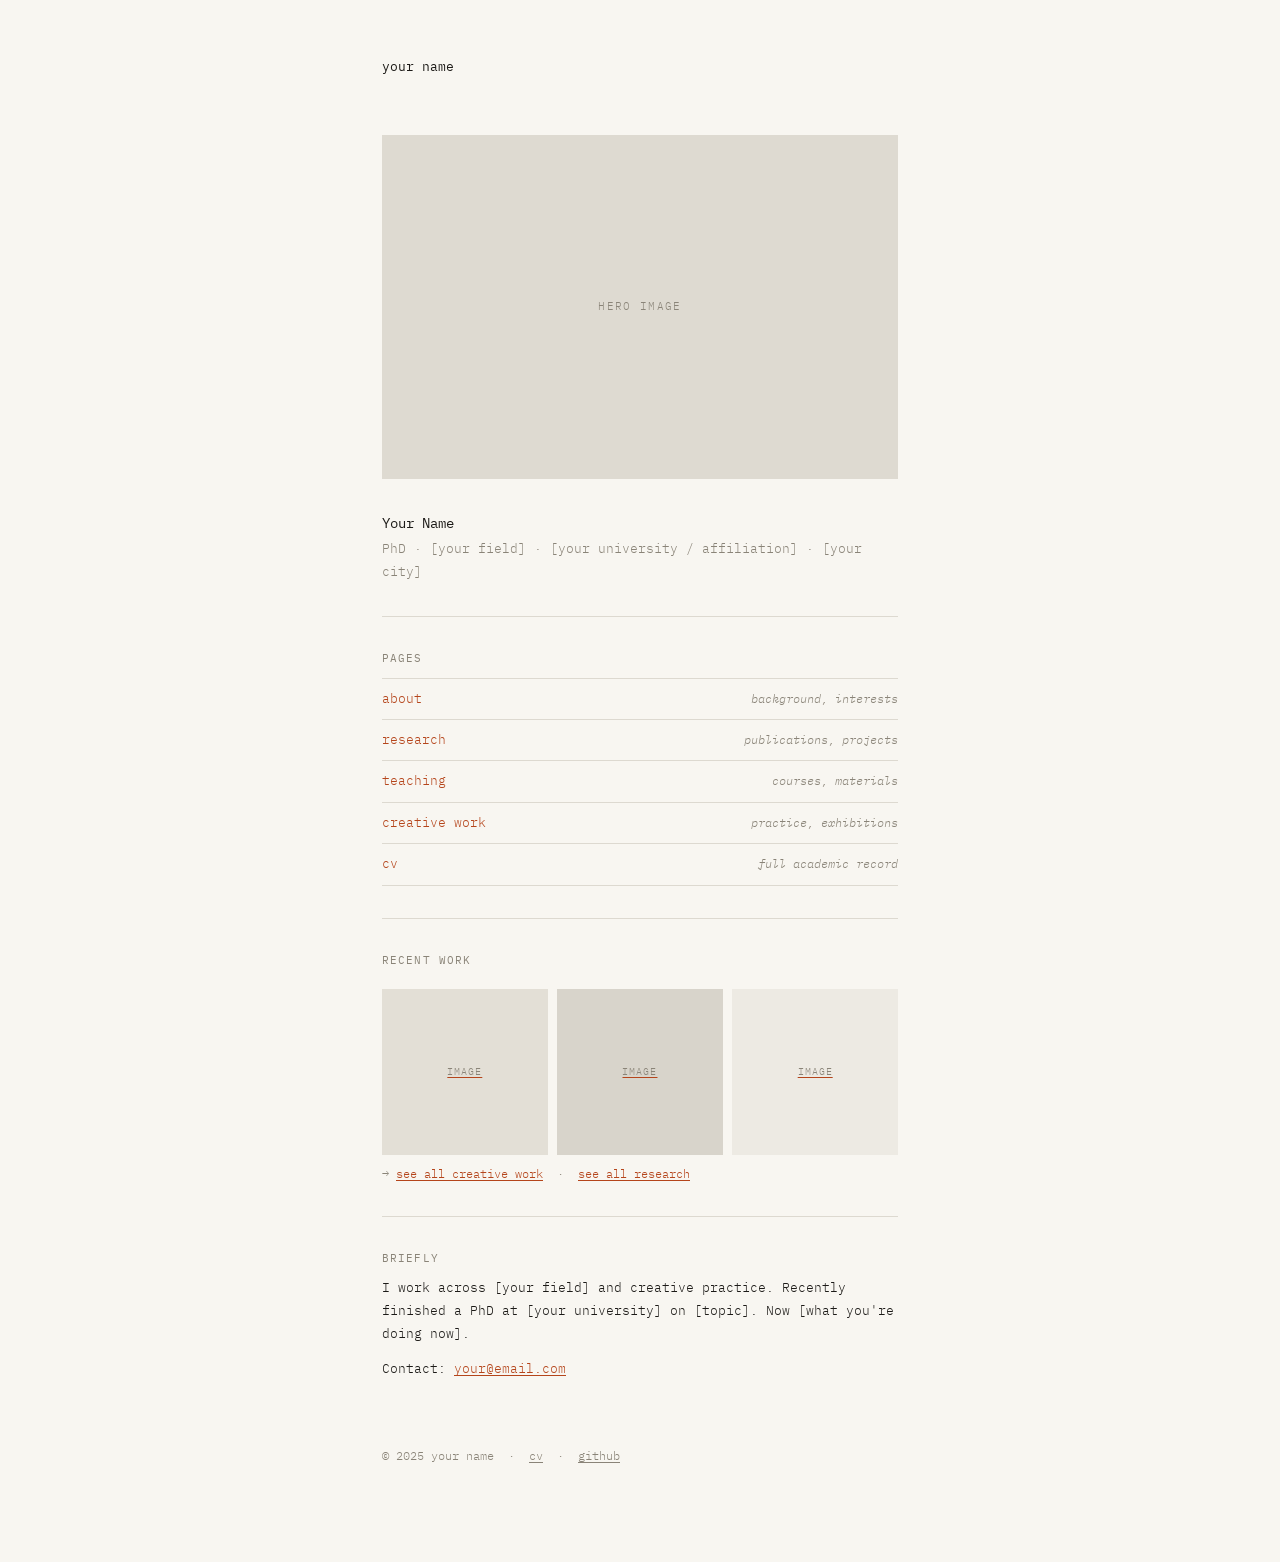
==== index.html @ ac86341d "Add files via upload" ====
<!DOCTYPE html>
<html lang="en">
<head>
  <meta charset="UTF-8"/>
  <meta name="viewport" content="width=device-width, initial-scale=1.0"/>
  <title>Your Name</title>
  <link rel="preconnect" href="https://fonts.googleapis.com">
  <link rel="preconnect" href="https://fonts.gstatic.com" crossorigin>
  <link href="https://fonts.googleapis.com/css2?family=IBM+Plex+Mono:ital,wght@0,300;0,400;1,300;1,400&display=swap" rel="stylesheet">
  <link rel="stylesheet" href="style.css">
  <style>
    /* ── INDEX-ONLY STYLES ── */

    /* Hero image: full-width, tall, sets the tone */
    .hero-img {
      width: 100%;
      aspect-ratio: 3/2;
      background: #DEDAD1;
      display: flex;
      align-items: center;
      justify-content: center;
      margin-bottom: 2rem;
    }
    .hero-img img  { width: 100%; height: 100%; object-fit: cover; display: block; }
    .hero-img span { font-size: 11px; letter-spacing: 0.12em; text-transform: uppercase; color: var(--muted); }

    /* Name + descriptor */
    .lede {
      margin-bottom: 2rem;
    }
    .lede h1 {
      font-size: 14px;
      font-weight: 400;
      margin-bottom: 0.2rem;
    }
    .lede p {
      font-size: 13px;
      color: var(--muted);
    }

    /* Page index — the core of the landing page */
    .page-index {
      list-style: none;
      margin-bottom: 2rem;
    }
    .page-index li {
      border-bottom: 1px solid var(--rule);
      font-size: 13px;
    }
    .page-index li:first-child { border-top: 1px solid var(--rule); }

    .page-index a {
      display: flex;
      justify-content: space-between;
      align-items: baseline;
      padding: 0.55rem 0;
      text-decoration: none;
      color: var(--link);
      gap: 1rem;
    }
    .page-index a:hover { text-decoration: underline; }
    .page-index a:visited { color: var(--visited); }

    .page-index .pi-desc {
      color: var(--muted);
      font-size: 12px;
      font-style: italic;
      text-align: right;
      flex-shrink: 0;
    }

    /* Small thumbnail grid for recent work */
    .thumb-row {
      display: grid;
      grid-template-columns: repeat(3, 1fr);
      gap: 0.6rem;
      margin: 1.2rem 0 0.5rem;
    }
    .thumb {
      aspect-ratio: 1;
      background: #E3DFD6;
      display: flex;
      align-items: center;
      justify-content: center;
      overflow: hidden;
    }
    .thumb img { width: 100%; height: 100%; object-fit: cover; display: block; }
    .thumb span { font-size: 10px; letter-spacing: 0.1em; text-transform: uppercase; color: var(--muted); }
    .thumb:nth-child(2) { background: #D8D4CB; }
    .thumb:nth-child(3) { background: #EDEAE3; }
  </style>
</head>
<body>

  <!-- NAV -->
  <nav class="site-nav">
    <a href="index.html" class="home">your name</a>
  </nav>

  <!-- HERO IMAGE -->
  <div class="hero-img">
    <!-- Replace with: <img src="images/hero.jpg" alt="Description"> -->
    <span>hero image</span>
  </div>

  <!-- LEDE -->
  <div class="lede">
    <h1>Your Name</h1>
    <p>PhD · [your field] · [your university / affiliation] · [your city]</p>
  </div>

  <hr>

  <!-- PAGE INDEX -->
  <section>
    <p class="s-label">pages</p>
    <ul class="page-index">
      <li>
        <a href="about.html">
          <span>about</span>
          <span class="pi-desc">background, interests</span>
        </a>
      </li>
      <li>
        <a href="research.html">
          <span>research</span>
          <span class="pi-desc">publications, projects</span>
        </a>
      </li>
      <li>
        <a href="teaching.html">
          <span>teaching</span>
          <span class="pi-desc">courses, materials</span>
        </a>
      </li>
      <li>
        <a href="creative.html">
          <span>creative work</span>
          <span class="pi-desc">practice, exhibitions</span>
        </a>
      </li>
      <li>
        <a href="cv.html">
          <span>cv</span>
          <span class="pi-desc">full academic record</span>
        </a>
      </li>
    </ul>
  </section>

  <hr>

  <!-- RECENT WORK THUMBNAILS -->
  <section>
    <p class="s-label">recent work</p>
    <div class="thumb-row">
      <a href="creative.html" class="thumb">
        <!-- <img src="images/work-1.jpg" alt="Project name"> -->
        <span>image</span>
      </a>
      <a href="research.html" class="thumb">
        <!-- <img src="images/work-2.jpg" alt="Project name"> -->
        <span>image</span>
      </a>
      <a href="creative.html" class="thumb">
        <!-- <img src="images/work-3.jpg" alt="Project name"> -->
        <span>image</span>
      </a>
    </div>
    <p style="font-size: 12px; color: var(--muted);">
      → <a href="creative.html">see all creative work</a> &nbsp;·&nbsp; <a href="research.html">see all research</a>
    </p>
  </section>

  <hr>

  <!-- SHORT BIO + CONTACT -->
  <section>
    <p class="s-label">briefly</p>
    <p style="font-size: 13px; margin-bottom: 0.8rem;">
      I work across [your field] and creative practice. Recently finished a PhD at [your university] on [topic]. Now [what you're doing now].
    </p>
    <p style="font-size: 13px;">
      Contact: <a href="mailto:your@email.com">your@email.com</a>
    </p>
  </section>

  <!-- FOOTER -->
  <footer class="site-footer">
    <p>© 2025 your name &nbsp;·&nbsp; <a href="cv.html">cv</a> &nbsp;·&nbsp; <a href="https://github.com/yourusername" class="ext" target="_blank">github</a></p>
  </footer>

</body>
</html>
---- style.css ----
/* ── RESET ── */
*, *::before, *::after { box-sizing: border-box; margin: 0; padding: 0; }

/* ── TOKENS ── */
:root {
  --bg:      #F8F6F1;
  --text:    #1C1A17;
  --muted:   #8A8478;
  --rule:    #DDD9D0;
  --link:    #B5451B;       /* rust — internal nav / pages */
  --ext:     #2D6A8F;       /* slate blue — external links */
  --visited: #7A3A6E;       /* plum — visited */
  --max:     580px;
  --font:    'IBM Plex Mono', monospace;
}

/* ── BASE ── */
html { scroll-behavior: smooth; }

body {
  background: var(--bg);
  color: var(--text);
  font-family: var(--font);
  font-weight: 300;
  font-size: 14px;
  line-height: 1.75;
  padding: 3.5rem 2rem 6rem;
  max-width: var(--max);
  margin: 0 auto;
}

/* ── LINKS ── */
a               { color: var(--link); text-decoration: underline; text-underline-offset: 2px; }
a:visited       { color: var(--visited); }
a:hover         { text-decoration: none; }
a.ext           { color: var(--ext); }
a.ext:visited   { color: var(--visited); }

/* ── SITE NAV ── */
.site-nav {
  margin-bottom: 3.5rem;
  font-size: 13px;
}

.site-nav a {
  color: var(--muted);
  text-decoration: none;
}
.site-nav a:hover { color: var(--link); text-decoration: underline; }
.site-nav a.home  { color: var(--text); font-weight: 400; }
.site-nav .sep    { color: var(--rule); margin: 0 0.4rem; }

/* ── PAGE HEADER ── */
.page-header { margin-bottom: 2.5rem; }
.page-header h1 {
  font-size: 14px;
  font-weight: 400;
  margin-bottom: 0.2rem;
}
.page-header .sub { color: var(--muted); font-size: 13px; }

/* ── HR ── */
hr {
  border: none;
  border-top: 1px solid var(--rule);
  margin: 2rem 0;
}

/* ── SECTION ── */
section { margin-bottom: 2rem; }

.s-label {
  font-size: 11px;
  font-weight: 400;
  text-transform: uppercase;
  letter-spacing: 0.1em;
  color: var(--muted);
  margin-bottom: 0.6rem;
}

/* ── PROSE ── */
.prose p             { margin-bottom: 0.8rem; font-size: 13px; }
.prose p:last-child  { margin-bottom: 0; }

/* ── ENTRY LIST (CV / work rows) ── */
.entry-list { list-style: none; }

.entry {
  display: grid;
  grid-template-columns: 3.8rem 1fr;
  gap: 0 1.2rem;
  padding: 0.45rem 0;
  border-bottom: 1px solid var(--rule);
  font-size: 13px;
  align-items: baseline;
}
.entry:first-child { border-top: 1px solid var(--rule); }

.entry-year  { color: var(--muted); font-size: 12px; flex-shrink: 0; }
.entry-body  { }
.entry-sub   { color: var(--muted); font-size: 12px; }
.entry-tag   { color: var(--muted); font-size: 11px; font-style: italic; }

/* ── IMAGE BLOCK ── */
.img-block {
  width: 100%;
  aspect-ratio: 3/2;
  background: #E9E5DC;
  display: flex;
  align-items: center;
  justify-content: center;
  margin: 1.2rem 0;
}
.img-block.tall  { aspect-ratio: 2/3; }
.img-block.square { aspect-ratio: 1; }
.img-block span  { font-size: 11px; letter-spacing: 0.12em; text-transform: uppercase; color: var(--muted); }
.img-block img   { width: 100%; height: 100%; object-fit: cover; display: block; }

.img-caption {
  font-size: 11px;
  color: var(--muted);
  margin-top: 0.4rem;
  margin-bottom: 1rem;
}

/* ── ARROW LINK ── */
.arrow-link {
  font-size: 13px;
  text-decoration: none;
  color: var(--link);
  display: inline-flex;
  align-items: center;
  gap: 0.4rem;
}
.arrow-link:hover { text-decoration: underline; }
.arrow-link::before { content: '→ '; }

/* ── CONTACT LIST ── */
.contact-list { list-style: none; font-size: 13px; }
.contact-list li { padding: 0.3rem 0; }
.contact-list li::before { content: '→ '; color: var(--muted); }

/* ── FOOTER ── */
.site-footer {
  margin-top: 4rem;
  font-size: 12px;
  color: var(--muted);
}
.site-footer a { color: var(--muted); font-size: 12px; }
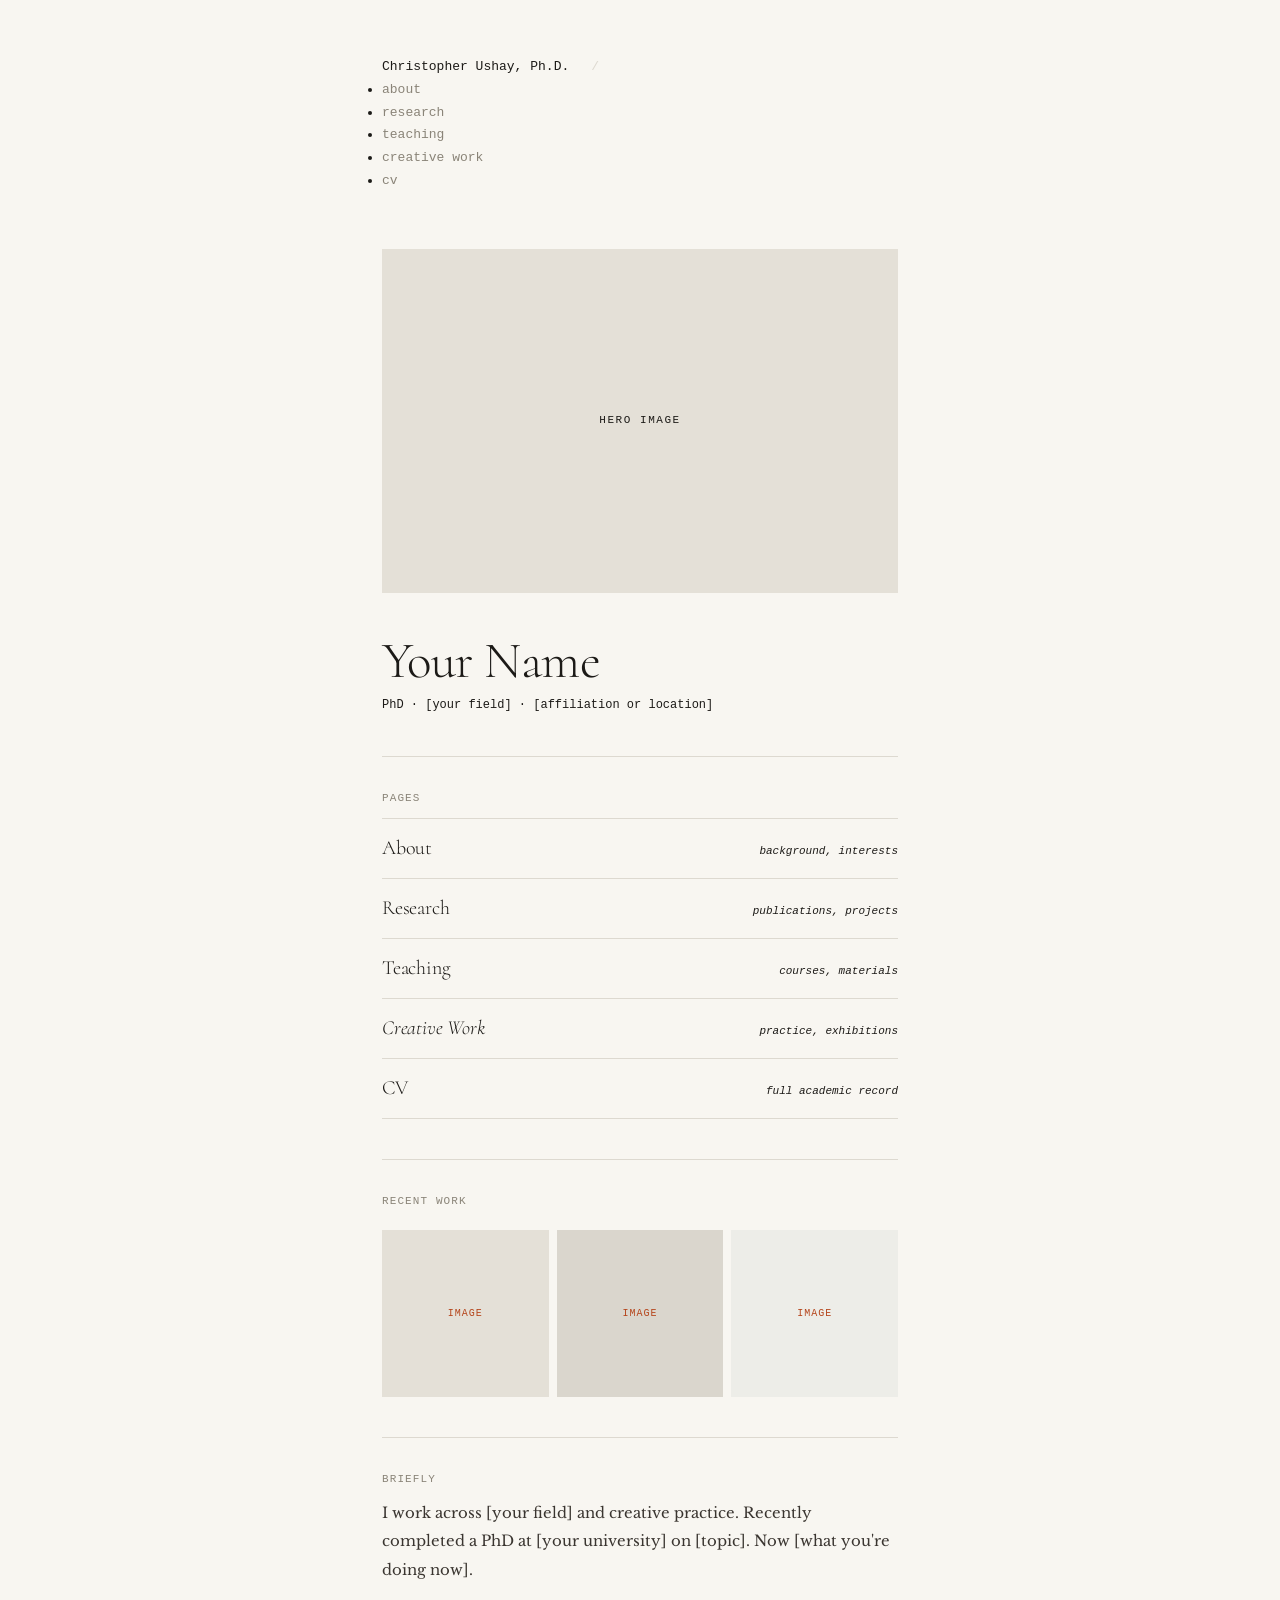
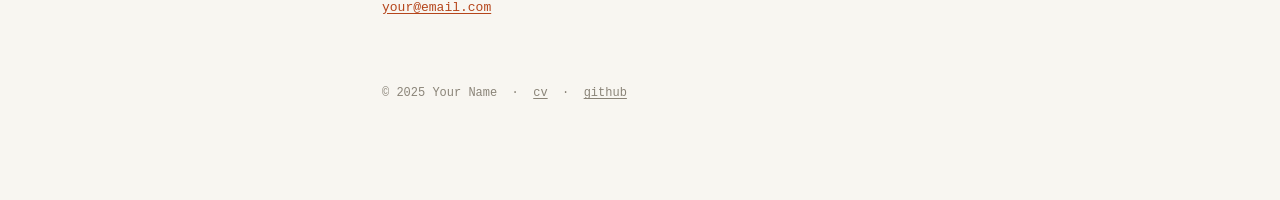
==== commit bbc42de7: "Update index.html Added name title" ====
--- a/index.html
+++ b/index.html
@@ -6,46 +6,44 @@
   <title>Your Name</title>
   <link rel="preconnect" href="https://fonts.googleapis.com">
   <link rel="preconnect" href="https://fonts.gstatic.com" crossorigin>
-  <link href="https://fonts.googleapis.com/css2?family=IBM+Plex+Mono:ital,wght@0,300;0,400;1,300;1,400&display=swap" rel="stylesheet">
+  <link href="https://fonts.googleapis.com/css2?family=Cormorant:ital,wght@0,300;0,400;1,300;1,400&family=Libre+Baskerville:ital@0;1&family=DM+Mono:ital,wght@0,300;0,400;1,300&display=swap" rel="stylesheet">
   <link rel="stylesheet" href="style.css">
   <style>
-    /* ── INDEX-ONLY STYLES ── */
-
-    /* Hero image: full-width, tall, sets the tone */
-    .hero-img {
+    /* ── INDEX-ONLY ── */
+    .hero {
       width: 100%;
       aspect-ratio: 3/2;
-      background: #DEDAD1;
+      background: #E4E0D7;
       display: flex;
       align-items: center;
       justify-content: center;
-      margin-bottom: 2rem;
+      margin-bottom: 2.5rem;
+      overflow: hidden;
     }
-    .hero-img img  { width: 100%; height: 100%; object-fit: cover; display: block; }
-    .hero-img span { font-size: 11px; letter-spacing: 0.12em; text-transform: uppercase; color: var(--muted); }
+    .hero img  { width: 100%; height: 100%; object-fit: cover; display: block; }
+    .hero span { font-size: 11px; letter-spacing: 0.14em; text-transform: uppercase; color: var(--mid); }
 
-    /* Name + descriptor */
     .lede {
-      margin-bottom: 2rem;
+      margin-bottom: 2.5rem;
     }
     .lede h1 {
-      font-size: 14px;
-      font-weight: 400;
-      margin-bottom: 0.2rem;
+      font-family: 'Cormorant', serif;
+      font-weight: 300;
+      font-size: clamp(2rem, 6vw, 3.2rem);
+      line-height: 1.1;
+      letter-spacing: -0.01em;
+      margin-bottom: 0.4rem;
     }
+    .lede h1 em { font-style: italic; }
     .lede p {
-      font-size: 13px;
-      color: var(--muted);
+      font-size: 12px;
+      color: var(--mid);
     }
 
-    /* Page index — the core of the landing page */
-    .page-index {
-      list-style: none;
-      margin-bottom: 2rem;
-    }
+    /* Page index */
+    .page-index { list-style: none; }
     .page-index li {
       border-bottom: 1px solid var(--rule);
-      font-size: 13px;
     }
     .page-index li:first-child { border-top: 1px solid var(--rule); }
 
@@ -53,141 +51,129 @@
       display: flex;
       justify-content: space-between;
       align-items: baseline;
-      padding: 0.55rem 0;
+      padding: 0.75rem 0;
       text-decoration: none;
-      color: var(--link);
+      color: var(--accent);
       gap: 1rem;
+      transition: padding-left 0.2s ease;
     }
-    .page-index a:hover { text-decoration: underline; }
+    .page-index a:hover { padding-left: 0.3rem; text-decoration: none; }
     .page-index a:visited { color: var(--visited); }
 
-    .page-index .pi-desc {
-      color: var(--muted);
-      font-size: 12px;
+    .pi-name {
+      font-family: 'Cormorant', serif;
+      font-weight: 300;
+      font-size: 1.25rem;
+      letter-spacing: -0.01em;
+    }
+    .pi-name em { font-style: italic; }
+
+    .pi-desc {
+      font-size: 11px;
+      color: var(--mid);
       font-style: italic;
       text-align: right;
       flex-shrink: 0;
     }
 
-    /* Small thumbnail grid for recent work */
-    .thumb-row {
+    /* Thumb strip */
+    .thumb-strip {
       display: grid;
       grid-template-columns: repeat(3, 1fr);
-      gap: 0.6rem;
-      margin: 1.2rem 0 0.5rem;
+      gap: 0.5rem;
+      margin-top: 1.2rem;
     }
     .thumb {
       aspect-ratio: 1;
-      background: #E3DFD6;
-      display: flex;
-      align-items: center;
-      justify-content: center;
+      background: #E4E0D7;
+      display: flex; align-items: center; justify-content: center;
       overflow: hidden;
+      text-decoration: none;
+      transition: opacity 0.2s ease;
     }
-    .thumb img { width: 100%; height: 100%; object-fit: cover; display: block; }
-    .thumb span { font-size: 10px; letter-spacing: 0.1em; text-transform: uppercase; color: var(--muted); }
-    .thumb:nth-child(2) { background: #D8D4CB; }
-    .thumb:nth-child(3) { background: #EDEAE3; }
+    .thumb:nth-child(2) { background: #DAD6CD; }
+    .thumb:nth-child(3) { background: #EDEDE8; }
+    .thumb:hover { opacity: 0.85; }
+    .thumb img  { width: 100%; height: 100%; object-fit: cover; display: block; }
+    .thumb span { font-size: 10px; letter-spacing: 0.1em; text-transform: uppercase; color: var(--mid); }
   </style>
 </head>
 <body>
 
-  <!-- NAV -->
   <nav class="site-nav">
-    <a href="index.html" class="home">your name</a>
+    <a href="index.html" class="home">Christopher Ushay, Ph.D.</a>
+    <span class="sep">&nbsp;/</span>
+    <ul class="links">
+      <li><a href="about.html">about</a></li>
+      <li><a href="research.html">research</a></li>
+      <li><a href="teaching.html">teaching</a></li>
+      <li><a href="creative.html">creative work</a></li>
+      <li><a href="cv.html">cv</a></li>
+    </ul>
   </nav>
 
-  <!-- HERO IMAGE -->
-  <div class="hero-img">
-    <!-- Replace with: <img src="images/hero.jpg" alt="Description"> -->
+  <!-- HERO -->
+  <div class="hero">
+    <!-- Replace with: <img src="images/hero.jpg" alt="..."> -->
     <span>hero image</span>
   </div>
 
-  <!-- LEDE -->
+  <!-- NAME + DESCRIPTOR -->
   <div class="lede">
     <h1>Your Name</h1>
-    <p>PhD · [your field] · [your university / affiliation] · [your city]</p>
+    <p>PhD · [your field] · [affiliation or location]</p>
   </div>
 
   <hr>
 
   <!-- PAGE INDEX -->
-  <section>
+  <section style="margin-bottom: 2.5rem;">
     <p class="s-label">pages</p>
     <ul class="page-index">
-      <li>
-        <a href="about.html">
-          <span>about</span>
-          <span class="pi-desc">background, interests</span>
-        </a>
-      </li>
-      <li>
-        <a href="research.html">
-          <span>research</span>
-          <span class="pi-desc">publications, projects</span>
-        </a>
-      </li>
-      <li>
-        <a href="teaching.html">
-          <span>teaching</span>
-          <span class="pi-desc">courses, materials</span>
-        </a>
-      </li>
-      <li>
-        <a href="creative.html">
-          <span>creative work</span>
-          <span class="pi-desc">practice, exhibitions</span>
-        </a>
-      </li>
-      <li>
-        <a href="cv.html">
-          <span>cv</span>
-          <span class="pi-desc">full academic record</span>
-        </a>
-      </li>
+      <li><a href="about.html"><span class="pi-name">About</span><span class="pi-desc">background, interests</span></a></li>
+      <li><a href="research.html"><span class="pi-name">Research</span><span class="pi-desc">publications, projects</span></a></li>
+      <li><a href="teaching.html"><span class="pi-name">Teaching</span><span class="pi-desc">courses, materials</span></a></li>
+      <li><a href="creative.html"><span class="pi-name"><em>Creative Work</em></span><span class="pi-desc">practice, exhibitions</span></a></li>
+      <li><a href="cv.html"><span class="pi-name">CV</span><span class="pi-desc">full academic record</span></a></li>
     </ul>
   </section>
 
   <hr>
 
   <!-- RECENT WORK THUMBNAILS -->
-  <section>
+  <section style="margin-bottom: 2.5rem;">
     <p class="s-label">recent work</p>
-    <div class="thumb-row">
+    <div class="thumb-strip">
       <a href="creative.html" class="thumb">
-        <!-- <img src="images/work-1.jpg" alt="Project name"> -->
+        <!-- <img src="images/work-1.jpg" alt="..."> -->
         <span>image</span>
       </a>
       <a href="research.html" class="thumb">
-        <!-- <img src="images/work-2.jpg" alt="Project name"> -->
+        <!-- <img src="images/work-2.jpg" alt="..."> -->
         <span>image</span>
       </a>
       <a href="creative.html" class="thumb">
-        <!-- <img src="images/work-3.jpg" alt="Project name"> -->
+        <!-- <img src="images/work-3.jpg" alt="..."> -->
         <span>image</span>
       </a>
     </div>
-    <p style="font-size: 12px; color: var(--muted);">
-      → <a href="creative.html">see all creative work</a> &nbsp;·&nbsp; <a href="research.html">see all research</a>
-    </p>
   </section>
 
   <hr>
 
-  <!-- SHORT BIO + CONTACT -->
+  <!-- BRIEF BIO -->
   <section>
     <p class="s-label">briefly</p>
-    <p style="font-size: 13px; margin-bottom: 0.8rem;">
-      I work across [your field] and creative practice. Recently finished a PhD at [your university] on [topic]. Now [what you're doing now].
+    <p style="font-family: 'Libre Baskerville', serif; font-size: 0.93rem; line-height: 1.9; color: #3A3530; margin-bottom: 0.8rem;">
+      I work across [your field] and creative practice. Recently completed a PhD at [your university] on [topic]. Now [what you're doing now].
     </p>
-    <p style="font-size: 13px;">
-      Contact: <a href="mailto:your@email.com">your@email.com</a>
+    <p style="font-size: 13px; color: var(--mid);">
+      <a href="mailto:your@email.com">your@email.com</a>
     </p>
   </section>
 
-  <!-- FOOTER -->
   <footer class="site-footer">
-    <p>© 2025 your name &nbsp;·&nbsp; <a href="cv.html">cv</a> &nbsp;·&nbsp; <a href="https://github.com/yourusername" class="ext" target="_blank">github</a></p>
+    <p>© 2025 Your Name &nbsp;·&nbsp; <a href="cv.html">cv</a> &nbsp;·&nbsp; <a href="https://github.com/yourusername" class="ext" target="_blank">github</a></p>
   </footer>
 
 </body>
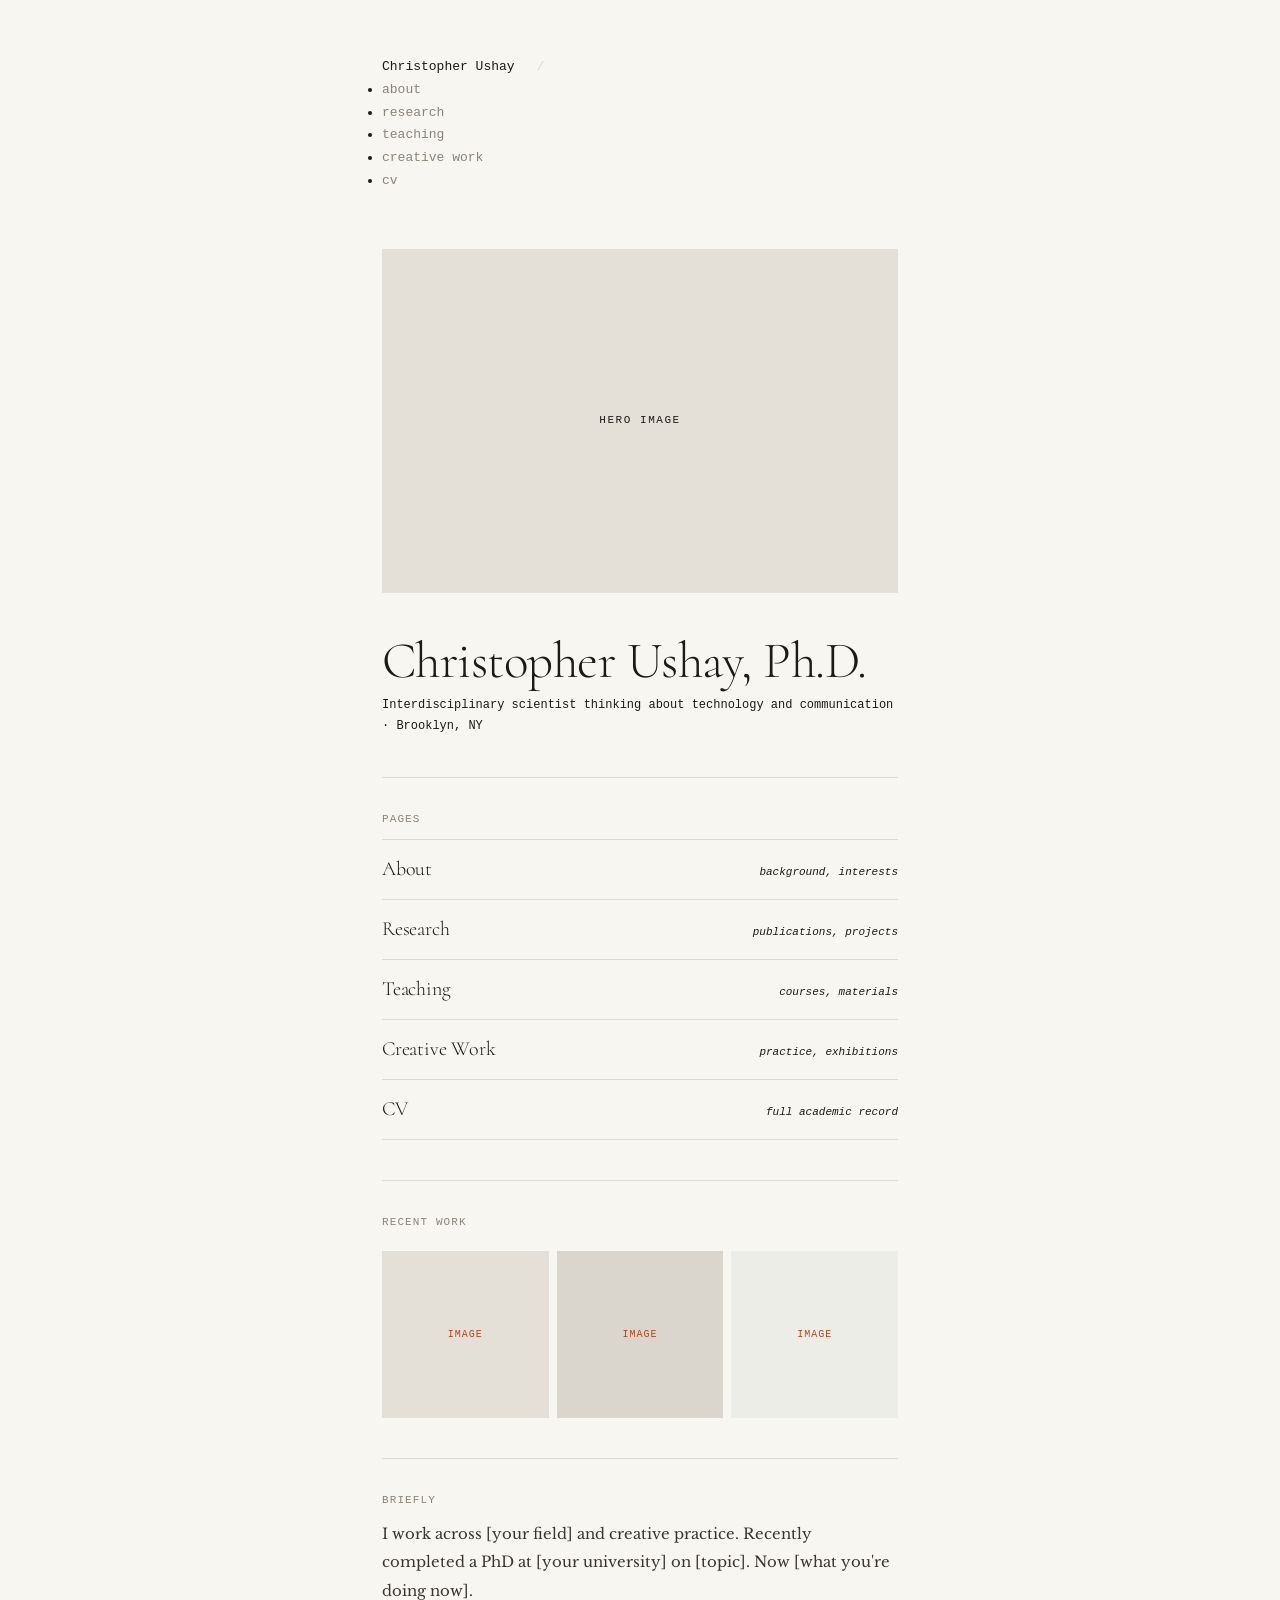
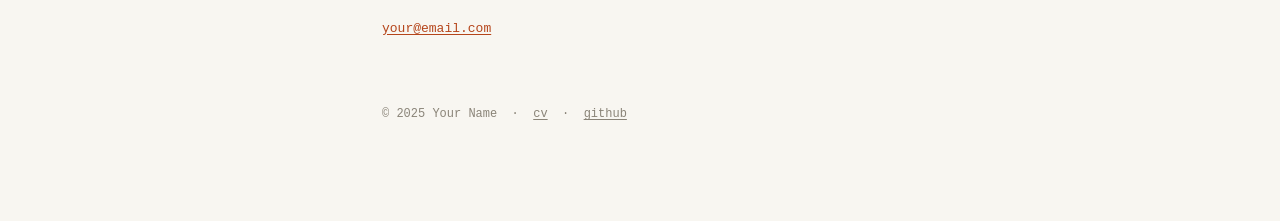
==== commit 83e05a32: "Update index.html Titles" ====
--- a/index.html
+++ b/index.html
@@ -3,7 +3,7 @@
 <head>
   <meta charset="UTF-8"/>
   <meta name="viewport" content="width=device-width, initial-scale=1.0"/>
-  <title>Your Name</title>
+  <title>Christopher Ushay</title>
   <link rel="preconnect" href="https://fonts.googleapis.com">
   <link rel="preconnect" href="https://fonts.gstatic.com" crossorigin>
   <link href="https://fonts.googleapis.com/css2?family=Cormorant:ital,wght@0,300;0,400;1,300;1,400&family=Libre+Baskerville:ital@0;1&family=DM+Mono:ital,wght@0,300;0,400;1,300&display=swap" rel="stylesheet">
@@ -101,7 +101,7 @@
 <body>
 
   <nav class="site-nav">
-    <a href="index.html" class="home">Christopher Ushay, Ph.D.</a>
+    <a href="index.html" class="home">Christopher Ushay</a>
     <span class="sep">&nbsp;/</span>
     <ul class="links">
       <li><a href="about.html">about</a></li>
@@ -120,8 +120,8 @@
 
   <!-- NAME + DESCRIPTOR -->
   <div class="lede">
-    <h1>Your Name</h1>
-    <p>PhD · [your field] · [affiliation or location]</p>
+    <h1>Christopher Ushay, Ph.D.</h1>
+    <p>Interdisciplinary scientist thinking about technology and communication · Brooklyn, NY</p>
   </div>
 
   <hr>
@@ -133,7 +133,7 @@
       <li><a href="about.html"><span class="pi-name">About</span><span class="pi-desc">background, interests</span></a></li>
       <li><a href="research.html"><span class="pi-name">Research</span><span class="pi-desc">publications, projects</span></a></li>
       <li><a href="teaching.html"><span class="pi-name">Teaching</span><span class="pi-desc">courses, materials</span></a></li>
-      <li><a href="creative.html"><span class="pi-name"><em>Creative Work</em></span><span class="pi-desc">practice, exhibitions</span></a></li>
+      <li><a href="creative.html"><span class="pi-name">Creative Work</span><span class="pi-desc">practice, exhibitions</span></a></li>
       <li><a href="cv.html"><span class="pi-name">CV</span><span class="pi-desc">full academic record</span></a></li>
     </ul>
   </section>
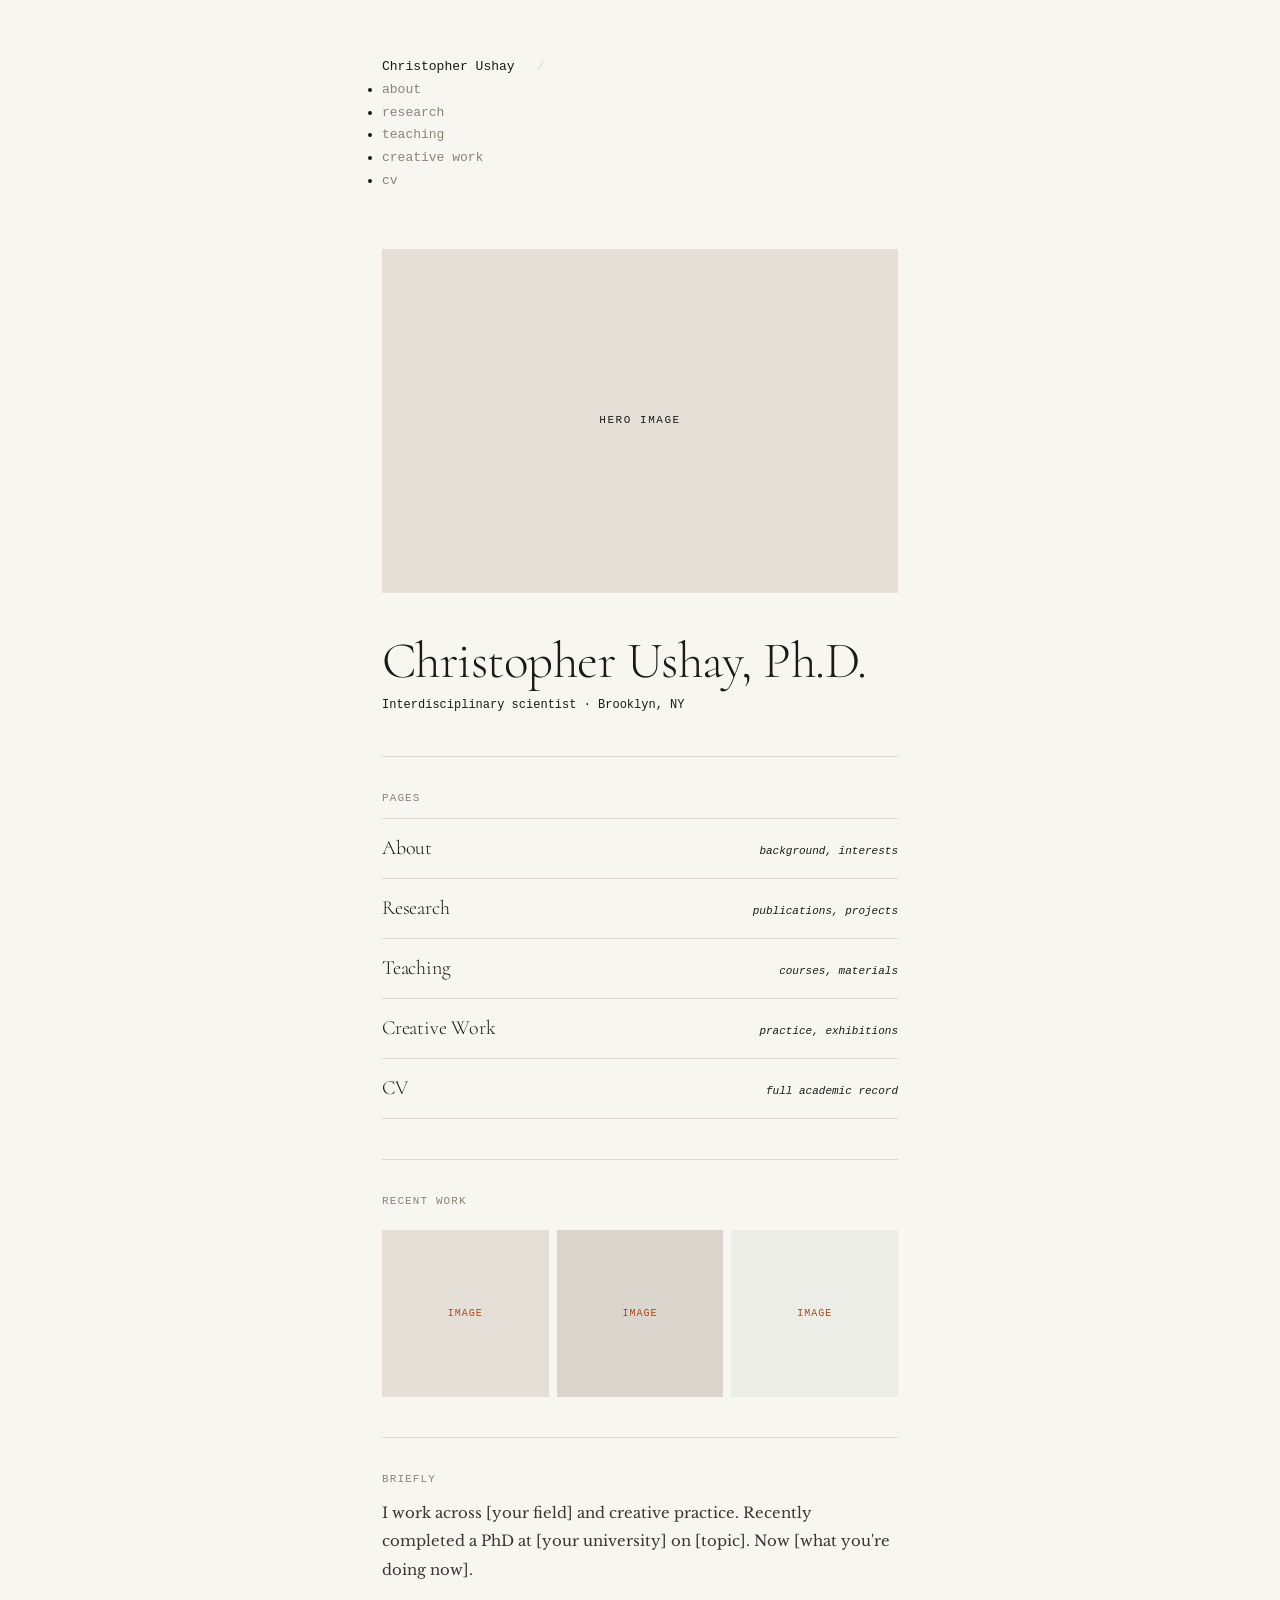
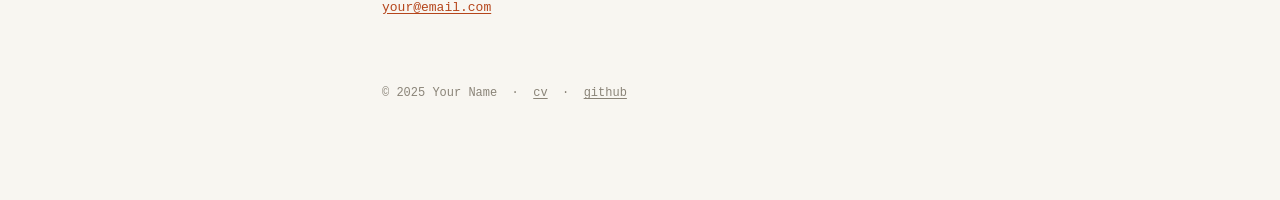
==== commit 2818b769: "Update index.html" ====
--- a/index.html
+++ b/index.html
@@ -121,7 +121,7 @@
   <!-- NAME + DESCRIPTOR -->
   <div class="lede">
     <h1>Christopher Ushay, Ph.D.</h1>
-    <p>Interdisciplinary scientist thinking about technology and communication · Brooklyn, NY</p>
+    <p>Interdisciplinary scientist · Brooklyn, NY</p>
   </div>
 
   <hr>
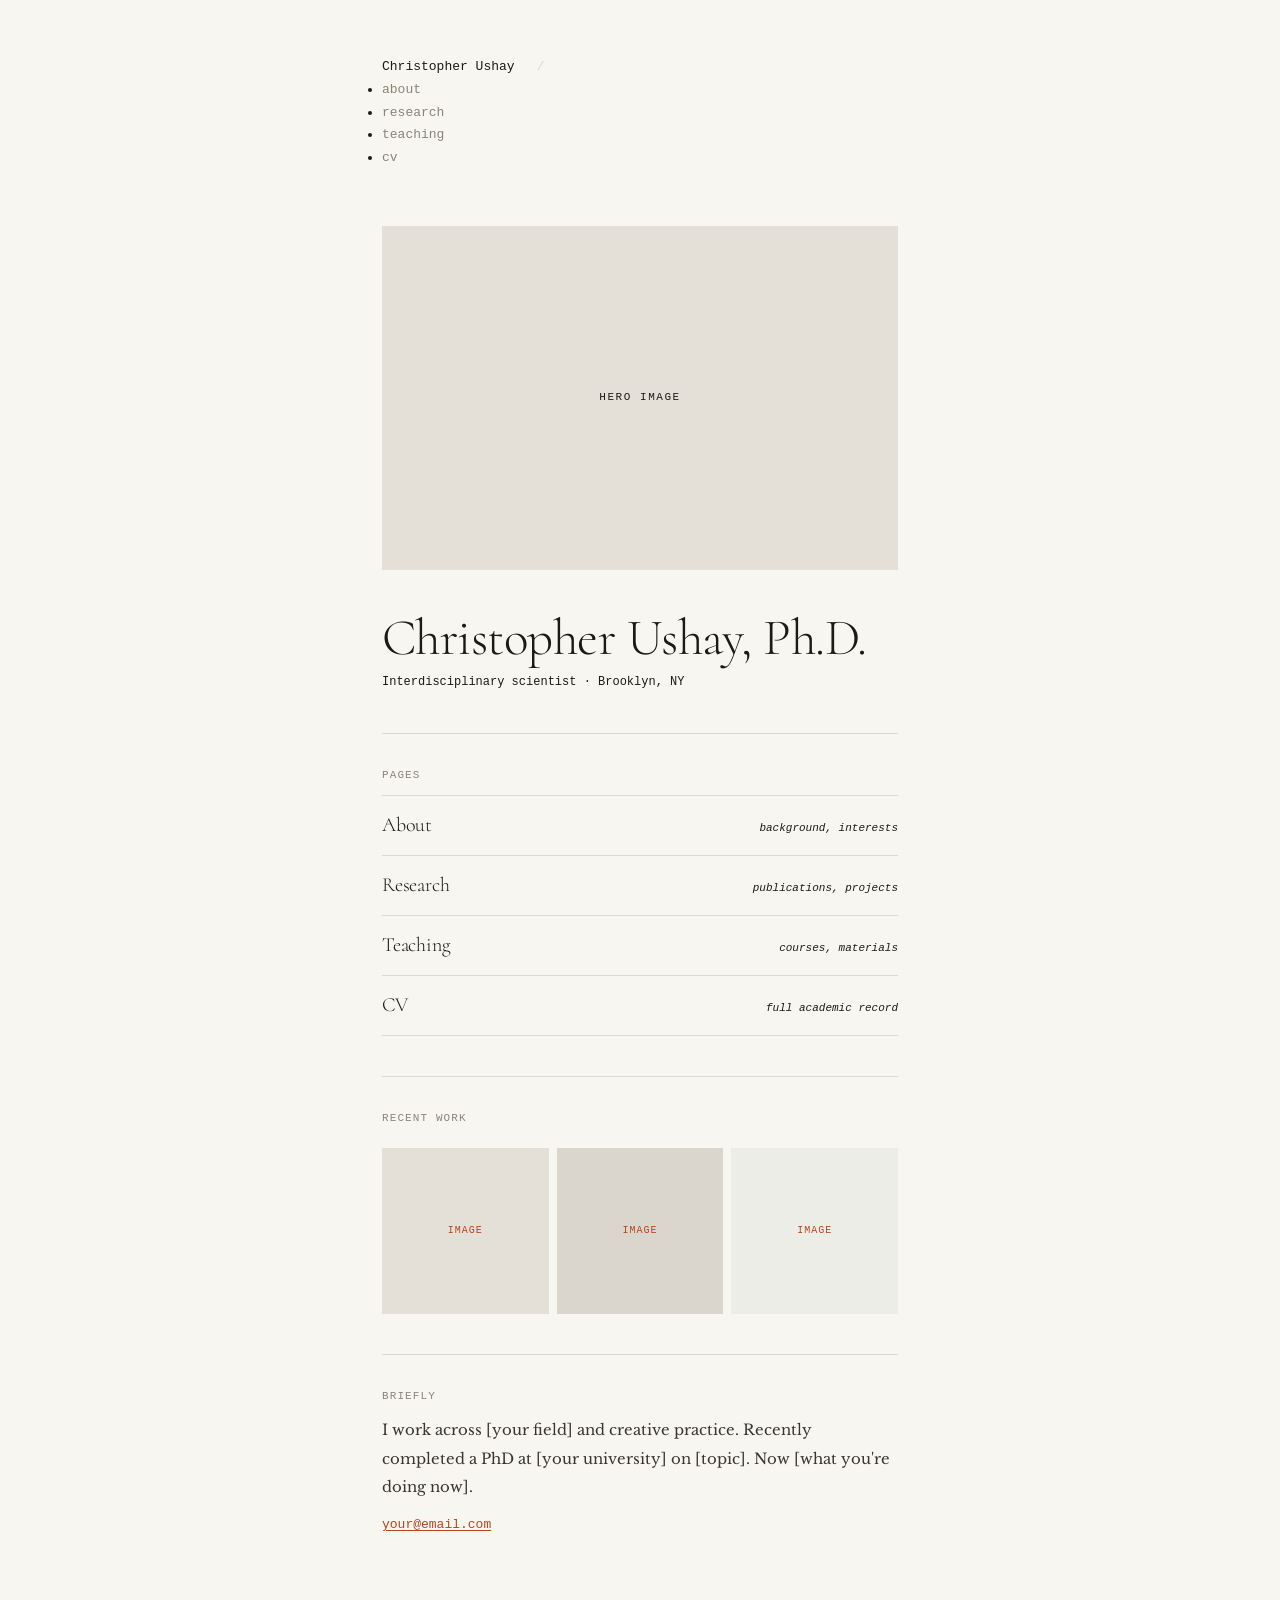
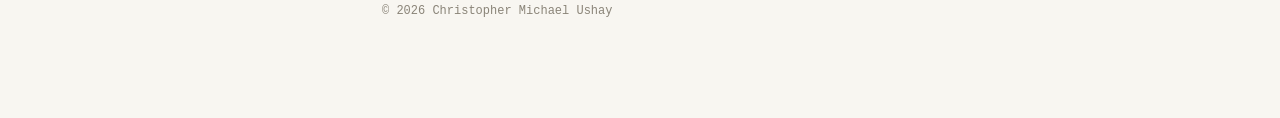
==== commit 26fbcb43: "Comment out creative work links in index.html Comment out links to the creative work page in navigat" ====
--- a/index.html
+++ b/index.html
@@ -107,7 +107,7 @@
       <li><a href="about.html">about</a></li>
       <li><a href="research.html">research</a></li>
       <li><a href="teaching.html">teaching</a></li>
-      <li><a href="creative.html">creative work</a></li>
+      <!-- <li><a href="creative.html">creative work</a></li> -->
       <li><a href="cv.html">cv</a></li>
     </ul>
   </nav>
@@ -133,7 +133,7 @@
       <li><a href="about.html"><span class="pi-name">About</span><span class="pi-desc">background, interests</span></a></li>
       <li><a href="research.html"><span class="pi-name">Research</span><span class="pi-desc">publications, projects</span></a></li>
       <li><a href="teaching.html"><span class="pi-name">Teaching</span><span class="pi-desc">courses, materials</span></a></li>
-      <li><a href="creative.html"><span class="pi-name">Creative Work</span><span class="pi-desc">practice, exhibitions</span></a></li>
+      <!-- <li><a href="creative.html"><span class="pi-name">Creative Work</span><span class="pi-desc">practice, exhibitions</span></a></li> -->
       <li><a href="cv.html"><span class="pi-name">CV</span><span class="pi-desc">full academic record</span></a></li>
     </ul>
   </section>
@@ -173,7 +173,7 @@
   </section>
 
   <footer class="site-footer">
-    <p>© 2025 Your Name &nbsp;·&nbsp; <a href="cv.html">cv</a> &nbsp;·&nbsp; <a href="https://github.com/yourusername" class="ext" target="_blank">github</a></p>
+    <p>© 2026 Christopher Michael Ushay</p>
   </footer>
 
 </body>
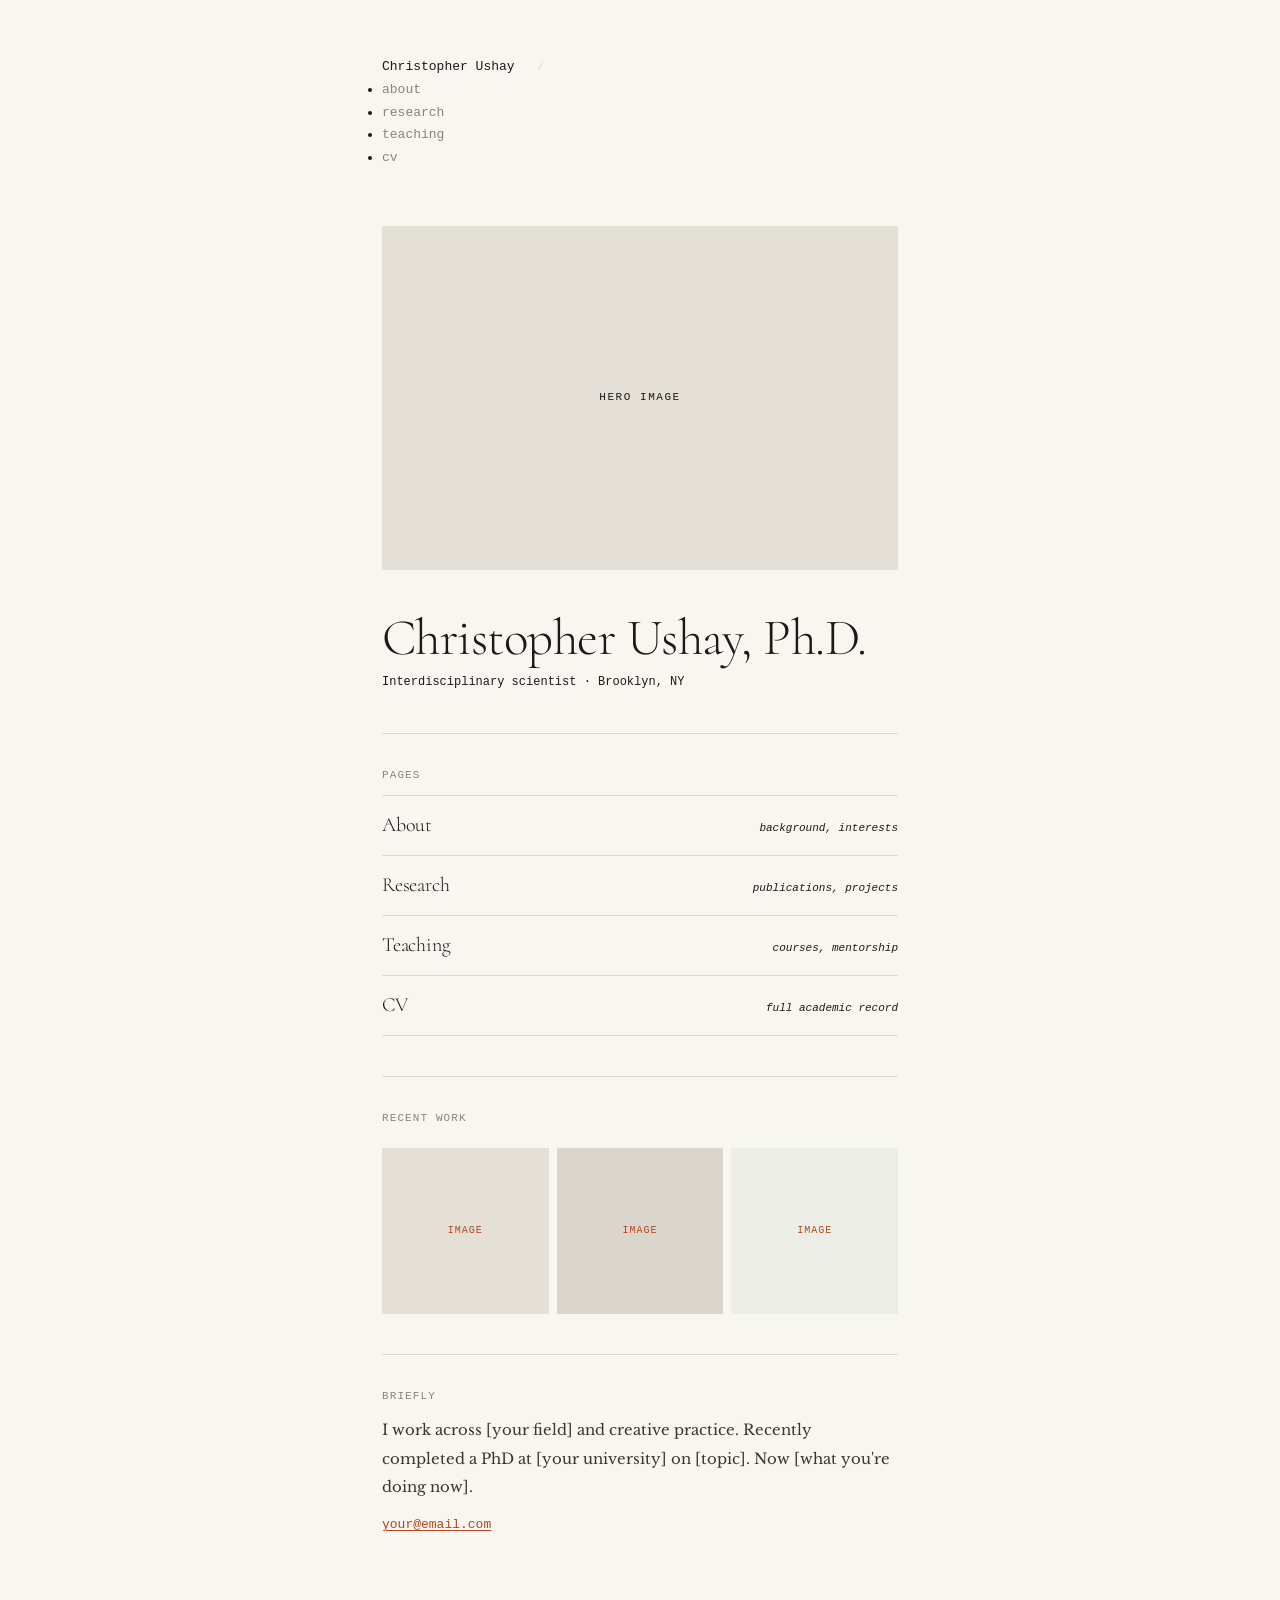
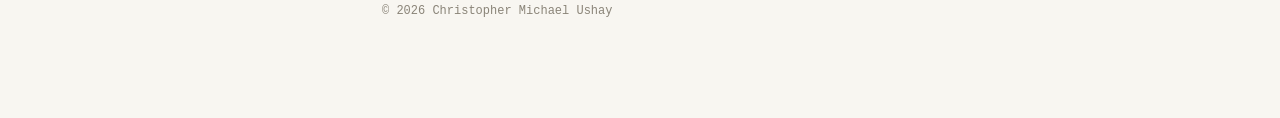
==== commit df56e215: "Modify Teaching link description in index.html Updated the description for the Teaching link to incl" ====
--- a/index.html
+++ b/index.html
@@ -132,7 +132,7 @@
     <ul class="page-index">
       <li><a href="about.html"><span class="pi-name">About</span><span class="pi-desc">background, interests</span></a></li>
       <li><a href="research.html"><span class="pi-name">Research</span><span class="pi-desc">publications, projects</span></a></li>
-      <li><a href="teaching.html"><span class="pi-name">Teaching</span><span class="pi-desc">courses, materials</span></a></li>
+      <li><a href="teaching.html"><span class="pi-name">Teaching</span><span class="pi-desc">courses, mentorship</span></a></li>
       <!-- <li><a href="creative.html"><span class="pi-name">Creative Work</span><span class="pi-desc">practice, exhibitions</span></a></li> -->
       <li><a href="cv.html"><span class="pi-name">CV</span><span class="pi-desc">full academic record</span></a></li>
     </ul>
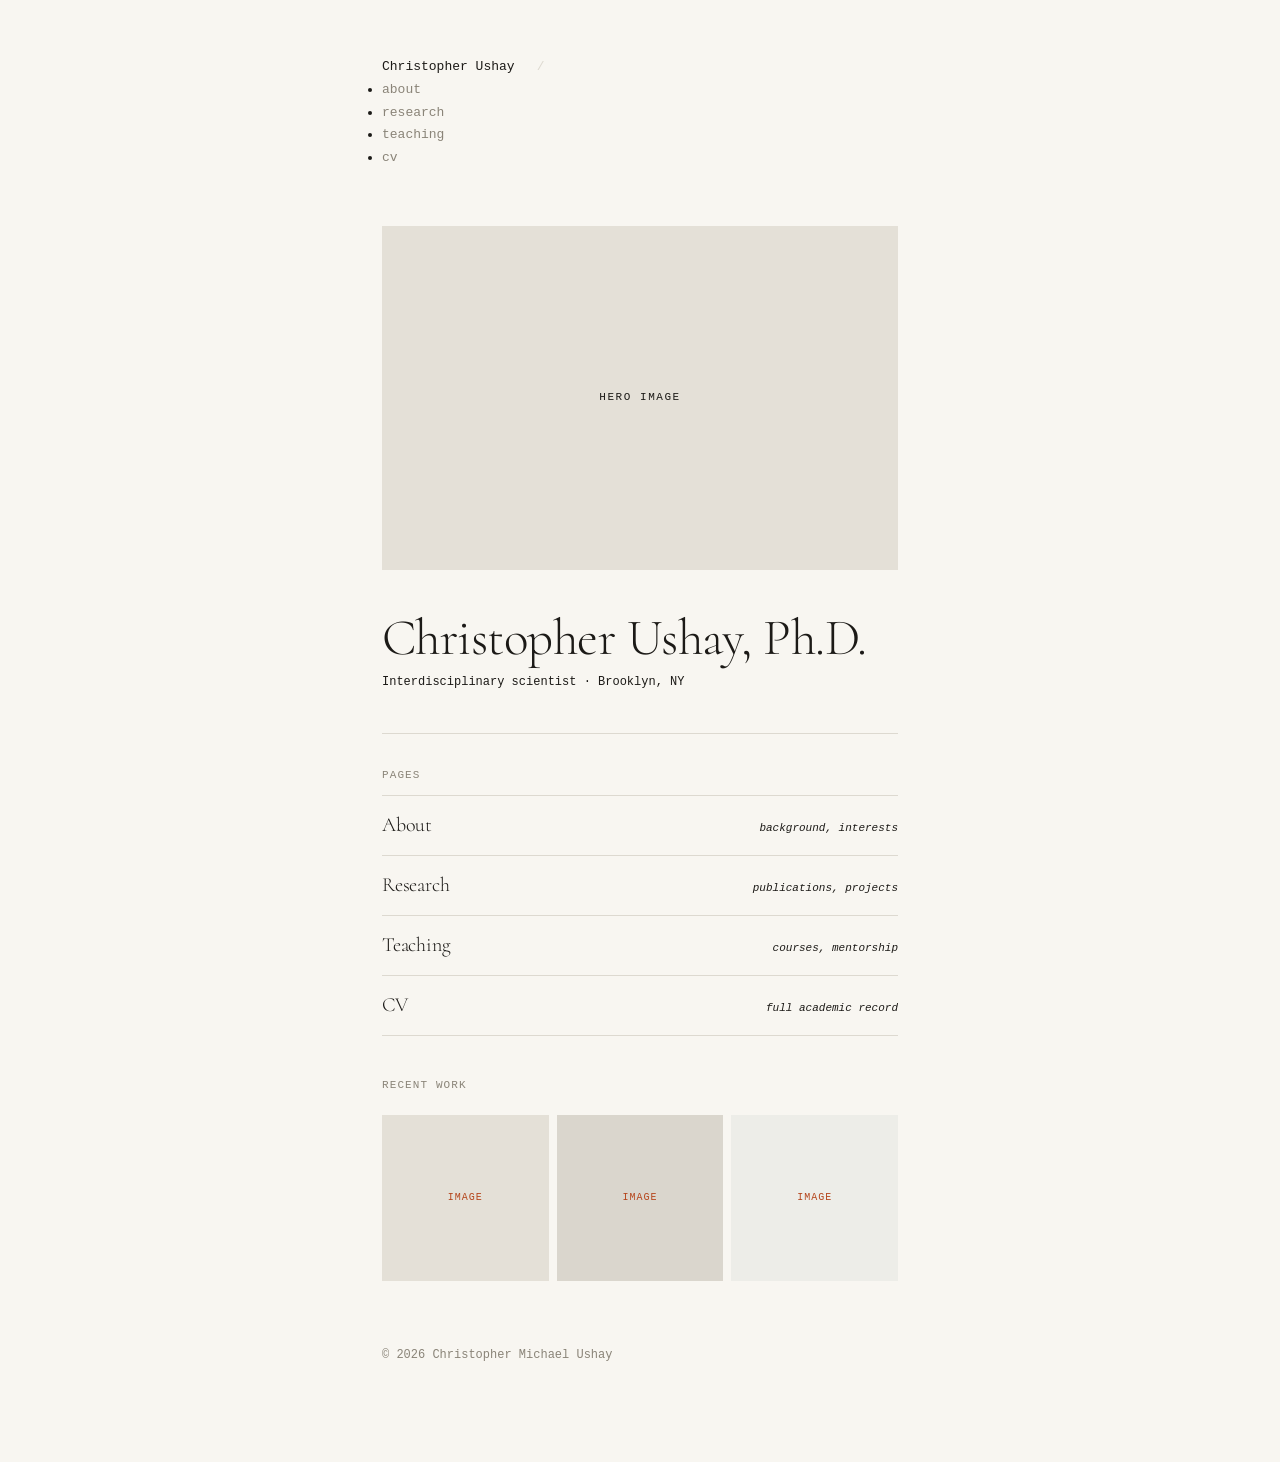
==== commit 04840ffd: "Remove hr element from index.html Removed horizontal rule before recent work section." ====
--- a/index.html
+++ b/index.html
@@ -126,6 +126,16 @@
 
   <hr>
 
+    <!-- BRIEF BIO -->
+<!--  <section>
+    <p class="s-label">welcome</p>
+    <p style="font-family: 'Libre Baskerville', serif; font-size: 0.93rem; line-height: 1.9; color: #3A3530; margin-bottom: 0.8rem;">
+      Recent doctoral graduate looking for ways to implement skill set for impact and express creativity.
+    </p>
+  </section>
+
+  <hr> -->
+  
   <!-- PAGE INDEX -->
   <section style="margin-bottom: 2.5rem;">
     <p class="s-label">pages</p>
@@ -137,8 +147,6 @@
       <li><a href="cv.html"><span class="pi-name">CV</span><span class="pi-desc">full academic record</span></a></li>
     </ul>
   </section>
-
-  <hr>
 
   <!-- RECENT WORK THUMBNAILS -->
   <section style="margin-bottom: 2.5rem;">
@@ -159,19 +167,6 @@
     </div>
   </section>
 
-  <hr>
-
-  <!-- BRIEF BIO -->
-  <section>
-    <p class="s-label">briefly</p>
-    <p style="font-family: 'Libre Baskerville', serif; font-size: 0.93rem; line-height: 1.9; color: #3A3530; margin-bottom: 0.8rem;">
-      I work across [your field] and creative practice. Recently completed a PhD at [your university] on [topic]. Now [what you're doing now].
-    </p>
-    <p style="font-size: 13px; color: var(--mid);">
-      <a href="mailto:your@email.com">your@email.com</a>
-    </p>
-  </section>
-
   <footer class="site-footer">
     <p>© 2026 Christopher Michael Ushay</p>
   </footer>
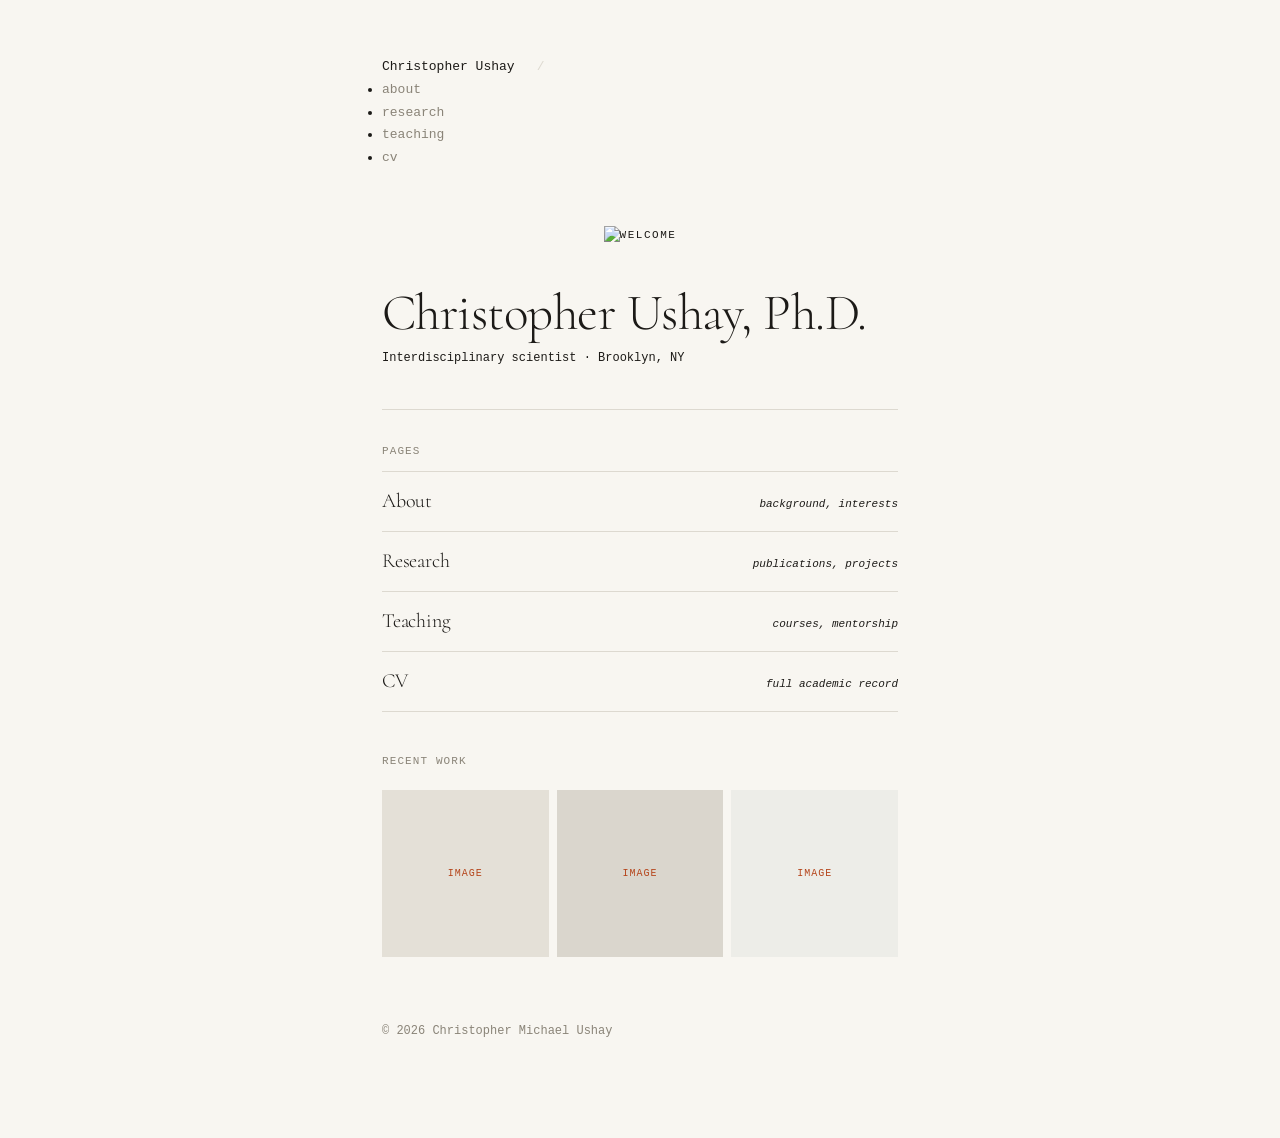
==== commit e683f958: "Modify hero styles and update image alt text Updated the hero section styles and image attributes." ====
--- a/index.html
+++ b/index.html
@@ -12,7 +12,7 @@
     /* ── INDEX-ONLY ── */
     .hero {
       width: 100%;
-      aspect-ratio: 3/2;
+      <!-- aspect-ratio: 3/2; -->
       background: #E4E0D7;
       display: flex;
       align-items: center;
@@ -114,8 +114,8 @@
 
   <!-- HERO -->
   <div class="hero">
-    <!-- Replace with: <img src="images/hero.jpg" alt="..."> -->
-    <span>hero image</span>
+    <!-- Replace with: <img src="images/MirrorSelfieFlower.jpeg" alt="..."> -->
+    <span><img src="images/MirrorSelfieFlower.jpeg" alt="welcome"></span>
   </div>
 
   <!-- NAME + DESCRIPTOR -->
